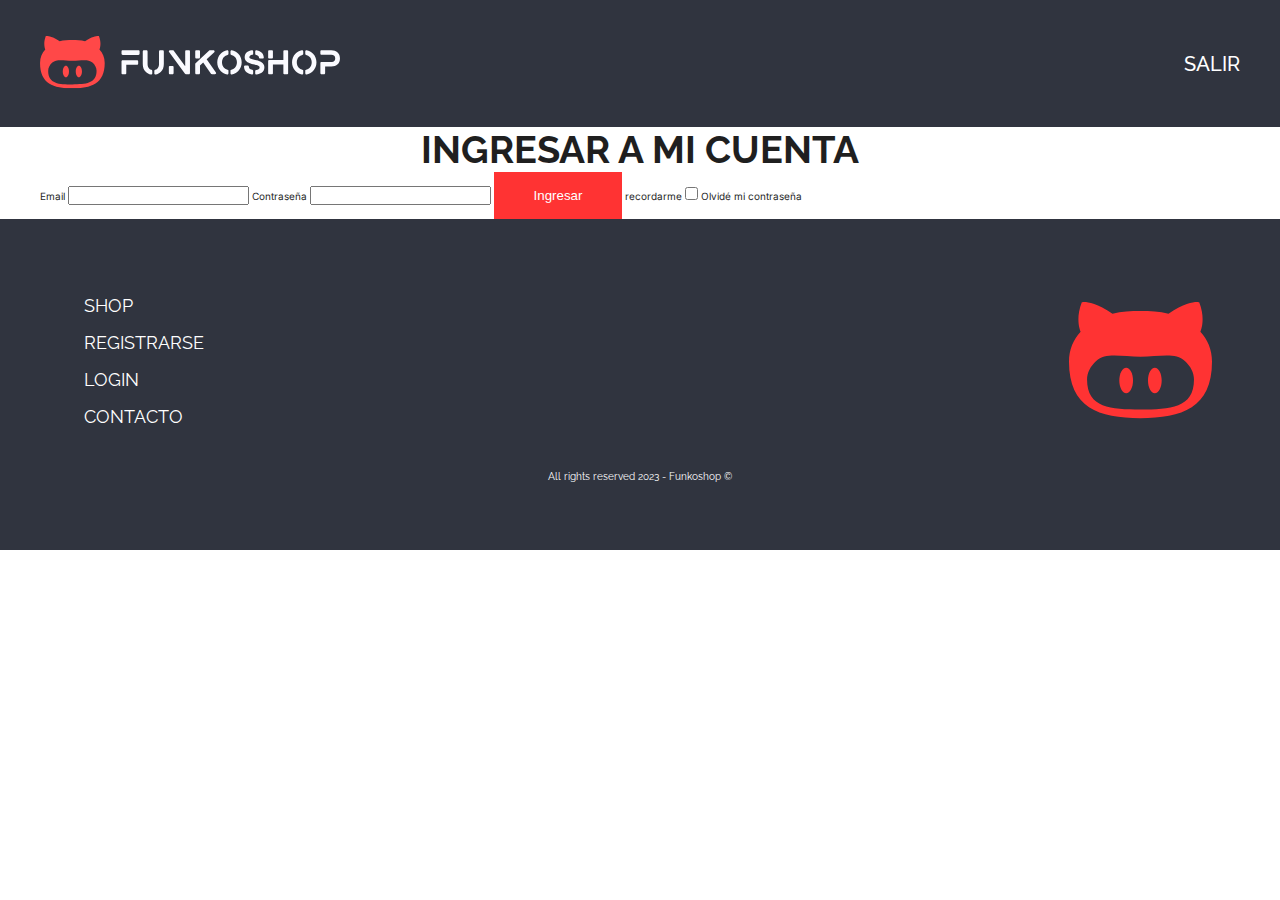
==== pages/login.html @ dfeaa18a "create login page" ====
<!DOCTYPE html>
<html lang="es">

<head>
    <meta charset="UTF-8" />
    <meta http-equiv="X-UA-Compatible" content="IE=edge" />
    <meta name="viewport" content="width=device-width, initial-scale=1.0" />
    <title>Login</title>
    <link rel="stylesheet" href="../../css/styles.css" />
</head>

<body>
    <header>
        <!-- Inicio Header-->
        <nav class="navbar container">
            <picture class="navbar__logo">
                <a href="./index.html">
                    <img src="../../img/branding/logo_light_horizontal.svg" alt="Logotipo marca Funkoshop" />
                </a>
            </picture>
            <p class="navbar__items salir">SALIR</p>
        </nav>
    </header>
    <!-- Fin Header-->
    <main class="container">
        <h1 class="login_title">INGRESAR A MI CUENTA</h1>
            <form action="" class="form_login">
                <label for="email">Email
                    <input type="email" id="email">
                </label>
                <label for="contraseña">Contraseña
                    <input type="password" id="contraseña">
                </label>
                <button type="submit" class="login_ingresar-button">Ingresar</button>
                <label for="recordarme">recordarme
                    <input type="checkbox" id="recordarme">
                </label>
                <a href="#">Olvidé mi contraseña</a>
            </form>  

    </main>



    <footer class="footer">
        <nav class="navbar container">
            <ul class="navbar__items">
                <li class="navbar__item">
                    <a class="navbar__link" href="../pages/shop.html">SHOP</a>
                </li>
                <li class="navbar__item">
                    <a class="navbar__link" href="../pages/register.html">REGISTRARSE</a>
                </li>
                <li class="navbar__item">
                    <a class="navbar__link" href="../pages/login.html">LOGIN</a>
                </li>
                <li class="navbar__item">
                    <a class="navbar__link" href="../pages/contact.html">CONTACTO</a>
                </li>
            </ul>
            <picture>
                <img src="../../img/branding/isotype.svg" alt="isotipo de la marca Funkoshop" />
            </picture>
        </nav>
        <p class="footer__copy">All rights reserved 2023 - Funkoshop &copy;</p>
    </footer>
</body>
---- css/styles.css ----
@import url('https://fonts.googleapis.com/css2?family=Inter:wght@400;500;700&family=Open+Sans:wght@400;600;700&family=Raleway:wght@400;500;700&display=swap');

:root {
    /* Palette */
    --primary-solid: #FF3333;
    --primary-900: rgba(255, 51, 51, 0.9); 
    --primary-500: rgba(255, 51, 51, 0.5); 
    --primary-300: rgba(255, 51, 51, 0.3); 

    --secondary-solid: #1D84B5;
    --secondary-900: rgba(29, 132, 181, 0.9);
    --secondary-500: rgba(29, 132, 181, 0.5);
    --secondary-300: rgba(29, 132, 181, 0.3);

    --dark-solid: #1F1F1F;
    --dark-900: rgba(31, 31, 31, 0.9);
    --dark-500: rgba(31, 31, 31, 0.5);
    --dark-300: rgba(31, 31, 31, 0.3);

    --dark-bg-solid: #30343F;
    --light-bg-solid: #FAFAFF;
    --light-font-solid: #ffffff;

    /* Typography */
    --base-font: 'inter', sans-serif;
    --alternative-font: 'raleway', sans-serif;

    /* Font-sizes */
    --font-display: 4.6em;
    --font-jumbo: 3.8em;
    --font-xlarge: 3em;
    --font-large: 2.4em;
    --font-medium: 1.8em;
    --font-small: 1.6em;
    --font-xsmall: 1.4em;

    /* Spacings */
    --spacing-128: 12.8rem;
    --spacing-68: 6.8rem;
    --spacing-36: 3.6rem;
    --spacing-28: 2.8rem;
    --spacing-24: 2.4rem;
    --spacing-20: 2rem;
    --spacing-16: 1.6rem;
    --spacing-12: 1.2rem;
    --spacing-8: 0.8rem;

}

*,
*::after,
*::before {
    margin: 0;
    padding: 0;
    box-sizing: border-box;
}

html {
    font-size: 62.5%;
    color: var(--dark-solid);
    font-family: var(--base-font);
}

a {
    text-decoration: none;
    color: inherit;
}

ul,
ol {
    list-style-type: none;
}

/* p {
    font-size: 18px;
} */

header,
footer {
    font-family: var(--alternative-font);
    color: var(--light-font-solid);
}

img {
    width: 100%;
}


.container {
    max-width: 1200px;
    margin: 0 auto;
}

/* Header*/

header {
    background-color: var(--dark-bg-solid);
    padding: var(--spacing-36);
}

.navbar {
    display: flex;
    align-items: center;
    justify-content: space-between;
}

.navbar__logo {
    max-width: 300px;
}

.navbar__menu {
    display: flex;
    align-items: center;
    justify-content: space-between;
    gap: var(--spacing-20);
}

.navbar__link {
    font-size: var(--font-medium);
    padding: var(--spacing-8)var(--spacing-16);
    display: inline-block;
    transition: background .2s ease-in-out;
    position: relative;
}

.navbar__link:hover {
    background-color: var(--primary-900);
}


.with-icon {
    display: flex;
    align-items: center;
    gap: var(--spacing-8);
}

.with-submenu:hover .submenu {
    display: block;
}

.submenu {
    display: none;
    width: 300px;
    position: absolute;
    background-color: var(--dark-bg-solid); 
    z-index: 3;

}

.submenu__link {
    display: block;
    padding: var(--spacing-8) var(--spacing-16);
    font-size: var(--font-medium);
    transition: background .2s ease-in-out;
}

.submenu__link:hover {
    background-color: var(--primary-900);
}

/* HERO */

.hero {
    background-image: url(../img/funkos-banner.webp);
    padding: var(--spacing-128);
    background-size: cover;
    background-position: top;
    background-attachment: fixed;
    position: relative;
}

.hero::before {
    content: '';
    background-color: rgba(0, 0, 0, 0);
    width: 100%;
    height: 100%;
    position: absolute;
    top: 0;
    left: 0;
    backdrop-filter: blur(2px) brightness(0.9);
}

.hero__content {
    display: flex;
    flex-direction: column;
    gap: var(--spacing-20);
    align-items: start;
    z-index: 2;
    position: relative;
}

.hero__title {
    font-family: var(--alternative-font);
    font-size: var(--font-jumbo);
    color: var(--light-font-solid);
}

.hero__text {
    font-family: var(--alternative-font);
    font-size: var(--font-medium);
    color: var(--light-font-solid);
}

.hero__link {
    display: inline-block;
    font-size: var(--font-medium);
    background-color: var(--light-bg-solid);
    padding: var(--spacing-12) var(--spacing-68);
    border-radius: 50px;
    font-weight: 500;
    transition: all 0.2s ease-in-out;
}

.hero__link:hover {
    background-color: var(--primary-900);
    color: var(--light-font-solid);
}

/* Collections */

.collection {
    display: grid;
    grid-template-columns: repeat(2, 1fr);
    align-items: center;
    padding: var(--spacing-16) 0;
}

.collection:nth-child(2) .collection__cover {
    order: -1;
}

.collection__content {
    display: flex;
    flex-direction: column;
    gap: var(--spacing-24);
    align-items: start;
}

.collection__title {
    font-family: var(--alternative-font);
    font-size: var(--font-display);
    font-weight: 500;
}

.collection__text {
    font-family: var(--alternative-font);
    font-size: var(--font-large);
    font-weight: 300;
    border-bottom: 2px solid var(--primary-solid);
    padding-bottom: var(--spacing-20);
}

.collection__link {
    display: inline-block;
    font-size: var(--font-medium);
    background-color: var(--dark-bg-solid);
    color: var(--light-font-solid);
    padding: var(--spacing-16) var(--spacing-36);
    border-radius: 50px;
    font-weight: 500;
    transition: background-color 0.2s ease-in-out;
}

.collection__link:hover {
    background-color: var(--primary-900);
}

/* SLIDER */

.slider {
    display: flex;
    flex-direction: column;
    gap: var(--spacing-36);
    margin: var(--spacing-68) auto;
}

.slider__title {
    font-family: var(--alternative-font);
    font-size: var(--font-display);
    text-transform: uppercase;
}

.slider__items {
    display: flex;
    gap: var(--spacing-24);
}

.card-item__cover {
    display: flex;
    position: relative;
}

.card-item__tag {
   font-size: var(--font-xsmall);
   text-transform: uppercase;
   background-color: var(--primary-solid);
   color: var(--light-font-solid); 
   padding: var(--spacing-8) var(--spacing-12);
   position: absolute;
   right: 0;


}

.card-item__cover img {
   animation: fade .7s;
}

.card-item__img--back {
    display: none;
}

.card-item__cover:hover .card-item__img--back {
    display: block;
}

.card-item__cover:hover .card-item__img--front {
    display: none;
}

.card-item__content {
    display: flex;
    flex-direction: column;
    gap: var(--spacing-12);
    padding: var(--spacing-16);
}

.card-item__licence {
    font-size: var(--font-xsmall);
    font-weight: 500;
}

.card-item__name {
    font-size: var(--font-medium);
    font-weight: 700;
}

.card-item__price {
    font-size: var(--font-small);
}

.card-item__promo {
    font-size: var(--font-xsmall);
    color: var(--secondary-solid);
    font-weight: 700;
}




/* FOOTER */

.footer {
    background-color: var(--dark-bg-solid);
    padding: var(--spacing-68);
}

.footer__copy {
    margin-top: var(--spacing-36);
    text-align: center;
}

/* ANIMATIONS */
@keyframes fade {
    0% {
        opacity: 0;
    }
    100% {
        opacity: 1;
    }
}


/* SHOP PAGE*/

/* MASTER*/

.master {
    display: grid;
    grid-template-columns: 1fr 3fr;
}


/* ASIDE */

.aside__filter {
    display: flex;
    flex-direction: column;
    margin: var(--spacing-68) auto;
    padding: 0 var(--spacing-24);
}

.aside__filter {
    gap: var(--spacing-20);
}

.aside__text,
.aside__select {
    font-family: var(--base-font);
    font-size: var(--font-large);
    text-transform: uppercase;
    font-weight: 500;
}

.aside__input {
    padding: var(--spacing-8) 0;
}

.aside__select--number {
    display: flex;
    justify-content: space-between;
    font-size: var(--font-xsmall);
    text-transform: uppercase;
}

.aside__minmax {
    padding: 0 var(--spacing-12) 0 0;
}

#Min-Max {
    width:var(--spacing-36);
}


.aside__filtrar {
   display: flex;
   flex-direction: column;
   padding:0 var(--spacing-12);
   font-size: var(--font-medium);
   font-family: var(--base-font);
   gap: var(--spacing-16)
}

/* ITEM PAGE*/



.item {
    display: grid;
    grid-template-columns: repeat(2, 1fr);
    align-items: center;
    padding: var(--spacing-16) 0;
}

.item .item_solo {
    order: -1;
}


.item__content {
    display: flex;
    flex-direction: column;
    gap: var(--spacing-24);
    align-items: start;
}

.item__title {
    font-family: var(--base-font);
    font-size: var(--font-jumbo);
    font-weight: 700;
}

.item__text {
    font-family: var(--base-font);
    font-size: var(--font-large);
    font-weight: 400;
}

.item__price {
    font-family: var(--base-font);
    font-size: var(--font-jumbo);
    font-weight: 400;
}


.item__link-cart {
        display: inline-block;
        font-size: var(--font-medium);
        background-color: var(--primary-solid);
        color: var(--light-font-solid);
        padding: var(--spacing-20) var(--spacing-68);
        font-weight: 500;
        transition: background-color 0.2s ease-in-out;
    }


.item__link-cart:hover {
    background-color: var(--primary-900);
}

.item__number {
    width: 2rem;
}

.item__agregar {
    display: flex;
    flex-direction: row;
    gap: 0 var(--spacing-16);
}


.item__button {
    width: var(--spacing-68);
    font-size: var(--font-xlarge);
}

.item__pagos {
    font-family: var(--base-font);
    font-size: 14px;
    font-weight: 700;
    color: #1D84B5;
    ;
}

/* ADMIN */

.salir {
    font-family: var(--alternative-font);
    font-size: var(--spacing-20);
    font-weight: 500;
}

.container_search {
    display: flex;
    flex-direction: row;
    align-items: center;
    margin: var(--spacing-20);
}

.icon_search {
    width: 2rem;
}

.admin_title {
    display: inline-block;
    font-family: var(--alternative-font);
    font-size: var(--font-display);
    font-weight: 700;
}

.container_title {
    display: flex;
    flex-direction: row;
    align-items: center;
    justify-content: space-between;
    margin-top: var(--spacing-24);
    margin-bottom: var(--spacing-24);
}

.admin_agregar {
    display: flex;
    flex-direction: row;
    align-items: center;
    gap: var(--spacing-16);

}

.admin_add {
    font-family: var(--base-font);
    font-size: var(--font-large);
    font-weight: 700;
}


.admin_button {
    padding: 0 var(--spacing-8) ;
    background-color: var(--primary-solid);
    color: var(--light-bg-solid);
    font-size: var(--font-xlarge);
    height: var(--spacing-36);
    width: var(--spacing-36);
    border: none;
    border-radius: var(--spacing-8);
   
}

/* TABLA CON GRID */


.admin_table {
    display: grid;
    grid-template-columns: repeat(12, 1fr);
    grid-template-rows: repeat(14, 1fr);
    gap: var(--spacing-16);
    justify-items: start;
    align-items: center;
    font-size: var(--font-medium);
    margin: var(--spacing-20) 0;
}

.admin_table-id {
    grid-column: 1;
    /* grid-row: 1; */
}

.admin_table-codigo {
    grid-column: 2/4;
    /* grid-row: 1; */
}

.admin_table-nombre {
    grid-column: 4/8;
    /* grid-row: 1; */
}


.admin_table-categoria {
    grid-column: 8/10;
    /* grid-row: 1; */
}


.admin_table-lapiz {
    grid-column: 11;
    /* grid-row: 1; */
    color: var(--secondary-solid);
    justify-self: end;  
    align-self: flex-start;   
    /* padding: var(--spacing-12);    */
    
}

.admin_table-basurero {
    grid-column: 12;
    /* grid-row: 1; */
    color: var(--primary-solid);
    justify-self: end;            
}



/* LOGIN */

.login_title {
    display: flex;
    justify-content: center;
    font-family: var(--alternative-font);
    font-size: var(--font-jumbo);
    font-weight: 700;
}



.login_ingresar-button {
    display: inline;
    width: var(--spacing-128);
    padding: var(--spacing-16);
    background-color: var(--primary-solid);
    border: none;
    color: var(--light-font-solid)
}
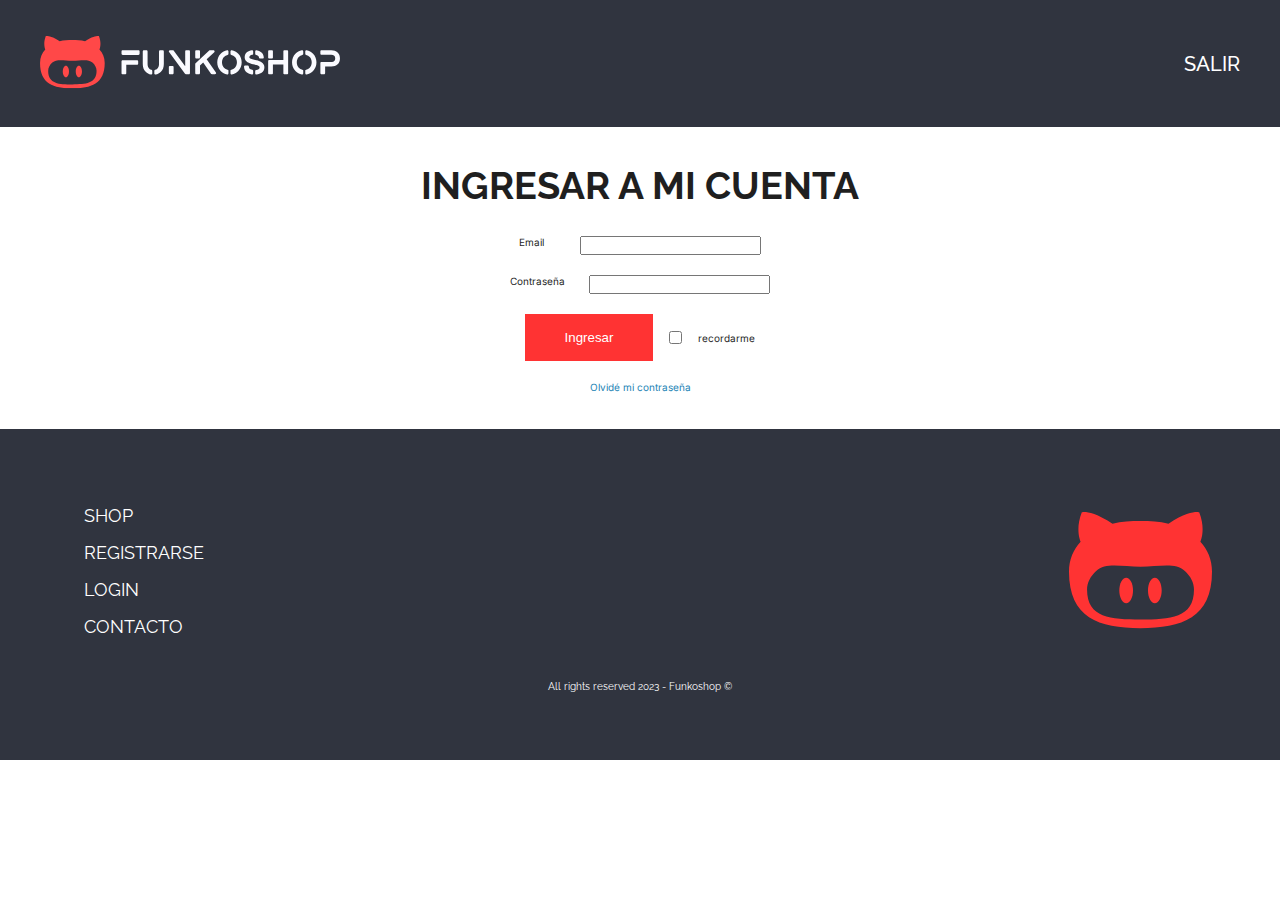
==== commit 6e863dee: "finished login page" ====
--- a/pages/login.html
+++ b/pages/login.html
@@ -22,21 +22,24 @@
         </nav>
     </header>
     <!-- Fin Header-->
-    <main class="container">
+    <main class="container container_login">
         <h1 class="login_title">INGRESAR A MI CUENTA</h1>
-            <form action="" class="form_login">
-                <label for="email">Email
+        <form action="" class="form_login">
+                <div class="login_email">
+                    <label for="email">Email</label>
                     <input type="email" id="email">
-                </label>
-                <label for="contraseña">Contraseña
+                </div>
+                <div class="login_contraseña">
+                    <label for="contraseña">Contraseña</label>
                     <input type="password" id="contraseña">
-                </label>
-                <button type="submit" class="login_ingresar-button">Ingresar</button>
-                <label for="recordarme">recordarme
+                </div>
+                <div class="login_ingresar-section">
+                    <button type="submit" class="login_ingresar-button">Ingresar</button>
                     <input type="checkbox" id="recordarme">
-                </label>
-                <a href="#">Olvidé mi contraseña</a>
-            </form>  
+                    <label for="recordarme">recordarme</label>
+                </div>
+                <a class="login_olvide-contraseña" href="#">Olvidé mi contraseña</a>
+        </form>  
 
     </main>
 
--- a/css/styles.css
+++ b/css/styles.css
@@ -631,6 +631,21 @@
 
 /* LOGIN */
 
+.container_login {
+margin-top: var(--spacing-36);
+margin-bottom: var(--spacing-36);
+}
+
+
+.form_login {
+    display: flex;
+    flex-direction: column;
+    align-items: center;
+    justify-content: center;
+    gap: var(--spacing-20);
+    margin-top: var(--spacing-28);
+}
+
 .login_title {
     display: flex;
     justify-content: center;
@@ -639,7 +654,26 @@
     font-weight: 700;
 }
 
-
+.login_email {
+    display: flex;
+    justify-content: center;
+    gap: var(--spacing-36);
+}
+
+.login_contraseña {
+    display: flex;
+    justify-content: center;
+    gap: var(--spacing-24);
+}
+
+
+.login_ingresar-section {
+    display: flex;
+    flex-direction: row;
+    justify-content:stretch;
+    align-items: center;
+    gap: var(--spacing-16);
+}
 
 .login_ingresar-button {
     display: inline;
@@ -650,3 +684,6 @@
     color: var(--light-font-solid)
 }
 
+.login_olvide-contraseña {
+    color: #1D84B5;
+}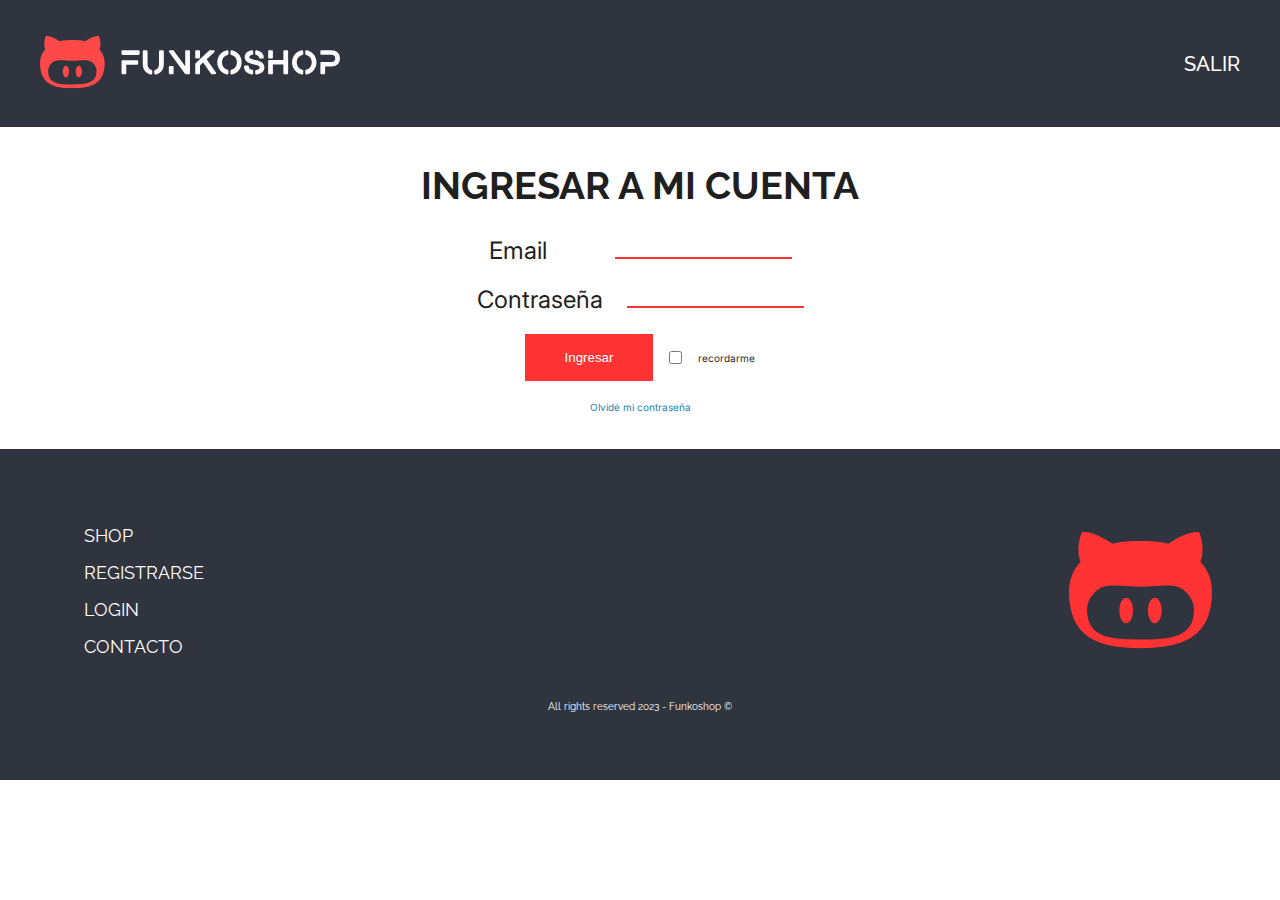
==== commit 23ae66cc: "finished styles" ====
--- a/pages/login.html
+++ b/pages/login.html
@@ -26,12 +26,12 @@
         <h1 class="login_title">INGRESAR A MI CUENTA</h1>
         <form action="" class="form_login">
                 <div class="login_email">
-                    <label for="email">Email</label>
-                    <input type="email" id="email">
+                    <label class="login_label-email" for="email">Email</label>
+                    <input class="login_input-email" type="email" id="email">
                 </div>
                 <div class="login_contraseña">
-                    <label for="contraseña">Contraseña</label>
-                    <input type="password" id="contraseña">
+                    <label class="login_label-contraseña"for="contraseña">Contraseña</label>
+                    <input class="login_input-contraseña" type="password" id="contraseña">
                 </div>
                 <div class="login_ingresar-section">
                     <button type="submit" class="login_ingresar-button">Ingresar</button>
--- a/css/styles.css
+++ b/css/styles.css
@@ -657,12 +657,14 @@
 .login_email {
     display: flex;
     justify-content: center;
-    gap: var(--spacing-36);
+    align-items:center;
+    gap: var(--spacing-68);
 }
 
 .login_contraseña {
     display: flex;
     justify-content: center;
+    align-items:center;
     gap: var(--spacing-24);
 }
 
@@ -673,6 +675,21 @@
     justify-content:stretch;
     align-items: center;
     gap: var(--spacing-16);
+}
+
+.login_input-email, .login_input-contraseña {
+    border: none;
+    border-bottom:2px solid #FF3333;
+}
+
+.login_label-contraseña{
+    font-family: var(--base-font);
+    font-size: var(--font-large);
+}
+
+.login_label-email{
+    font-family: var(--base-font);
+    font-size: var(--font-large);
 }
 
 .login_ingresar-button {
